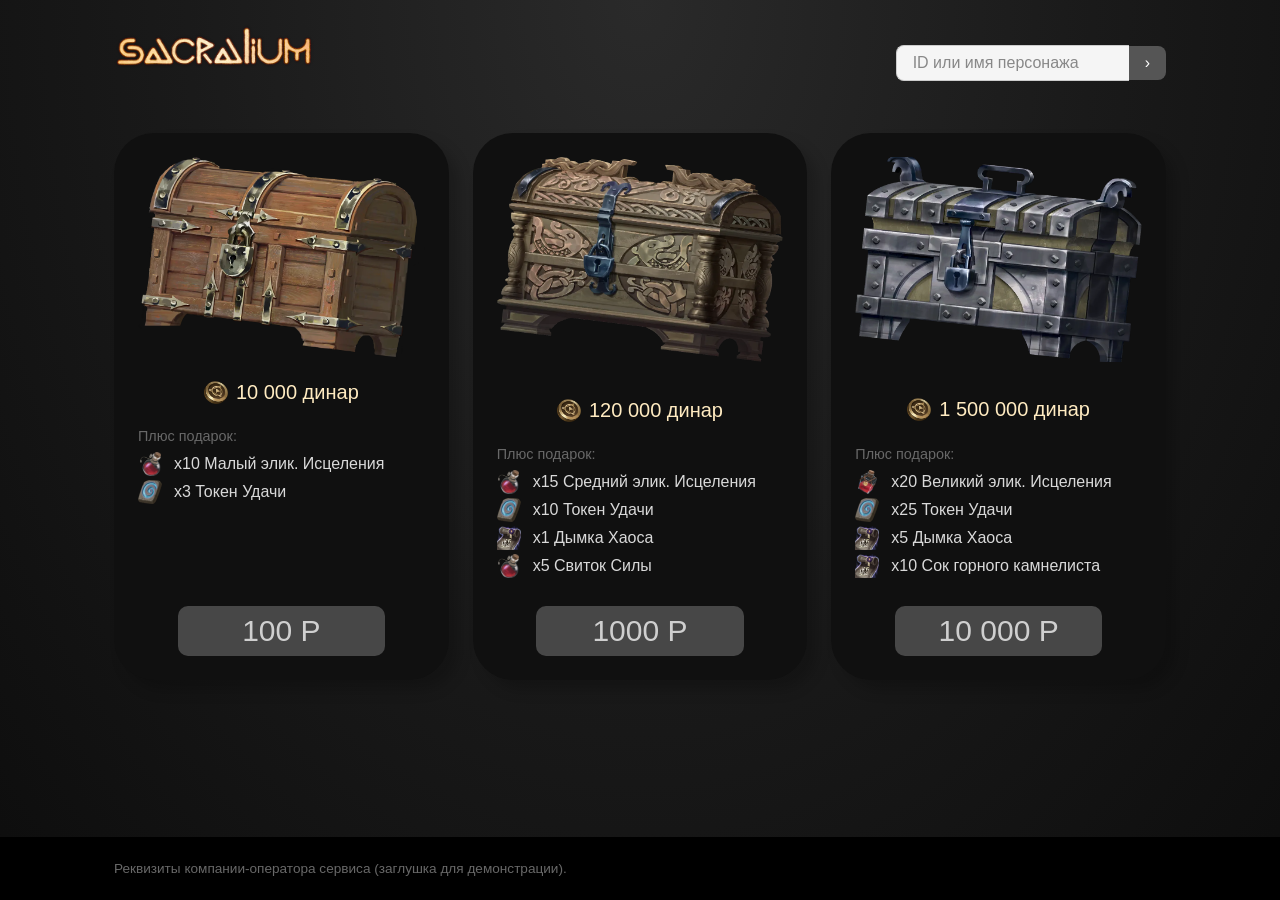
==== index.html @ 86074f8d "init project" ====
<!doctype html>
<html lang="ru">
    <head>
        <meta charset="UTF-8" />
        <meta name="viewport" content="width=device-width, initial-scale=1.0" />
        <title>Магазин — SACRALIUM</title>
        <link rel="stylesheet" href="style/style.css" />
    </head>
    <body>
        <div class="page-wrap">
            <div class="container">
                <header class="header">
                    <a class="logo" href="https://sacralium.game">
                        <img src="./images/logo.png" alt="SACRALIUM" />
                    </a>
                    <div class="search-block" id="searchBlock">
                        <input type="text" id="characterSearch" placeholder="ID или имя персонажа" autocomplete="off" />
                        <button type="button" class="btn-search" id="btnSearch" disabled aria-label="Найти">›</button>
                    </div>
                </header>

                <p class="character-label" id="characterLabel"></p>

                <a href="#" class="card-select" id="cardSelect" style="display: none">
                    <span class="card-select-text">Селайси</span>
                    <span class="btn-chevron" aria-hidden="true">›</span>
                </a>

                <section class="cards-grid">
                    <article class="product-card">
                        <div class="chest-image">
                            <img src="./images/chest-1.png" alt="Деревянный сундук" onerror="this.style.background = '#3d2914'" />
                        </div>

                        <div class="price-dinar">10 000 динар</div>
                        <p class="bonus-title">Плюс подарок:</p>
                        <ul class="bonus-list">
                            <li class="bonus-item--elixir-maly">x10 Малый элик. Исцеления</li>
                            <li class="bonus-item--token-udachi">x3 Токен Удачи</li>
                        </ul>
                        <button type="button" class="btn-buy" disabled data-price="100">100 P</button>
                    </article>
                    <article class="product-card">
                        <div class="chest-image">
                            <img class="chest-image" src="./images/chest-2.png" alt="Резной сундук" onerror="this.style.background = '#2a2438'" />
                        </div>
                        <div class="price-dinar">120 000 динар</div>
                        <p class="bonus-title">Плюс подарок:</p>
                        <ul class="bonus-list">
                            <li class="bonus-item--elixir-sredniy">x15 Средний элик. Исцеления</li>
                            <li class="bonus-item--token-udachi">x10 Токен Удачи</li>
                            <li class="bonus-item--dymka-haosa">x1 Дымка Хаоса</li>
                            <li class="bonus-item--svitok-sily">x5 Свиток Силы</li>
                        </ul>
                        <button type="button" class="btn-buy" disabled data-price="1000">1000 P</button>
                    </article>
                    <article class="product-card">
                        <div class="chest-image">
                            <img class="chest-image" src="./images/chest-3.png" alt="Металлический сундук" onerror="this.style.background = '#2c2c2c'" />
                        </div>
                        <div class="price-dinar">1 500 000 динар</div>
                        <p class="bonus-title">Плюс подарок:</p>
                        <ul class="bonus-list">
                            <li class="bonus-item--elixir-velikiy">x20 Великий элик. Исцеления</li>
                            <li class="bonus-item--token-udachi">x25 Токен Удачи</li>
                            <li class="bonus-item--dymka-haosa">x5 Дымка Хаоса</li>
                            <li class="bonus-item--sok-kamnelysta">x10 Сок горного камнелиста</li>
                        </ul>
                        <button type="button" class="btn-buy" disabled data-price="10000">10 000 P</button>
                    </article>
                </section>
            </div>
        </div>

        <footer class="footer">
            <div class="container">
                <p>Реквизиты компании-оператора сервиса (заглушка для демонстрации).</p>
            </div>
        </footer>

        <script>
            ;(function () {
                var searchInput = document.getElementById("characterSearch")
                var searchBlock = document.getElementById("searchBlock")
                var btnSearch = document.getElementById("btnSearch")
                var characterLabel = document.getElementById("characterLabel")
                var cardSelect = document.getElementById("cardSelect")
                var buyButtons = document.querySelectorAll(".product-card .btn-buy")

                function getCharId() {
                    var params = new URLSearchParams(window.location.search)
                    return params.get("charID") || ""
                }

                function hasValidChar() {
                    return getCharId().length > 0
                }

                function updateUI() {
                    var charId = getCharId()
                    if (hasValidChar()) {
                        characterLabel.textContent = "Покупка для персонажа: Селайси"
                        characterLabel.style.display = "block"
                        cardSelect.style.display = "flex"
                        buyButtons.forEach(function (btn) {
                            btn.disabled = false
                        })
                    } else {
                        characterLabel.textContent = ""
                        characterLabel.style.display = "none"
                        cardSelect.style.display = "none"
                        buyButtons.forEach(function (btn) {
                            btn.disabled = true
                        })
                    }
                }

                searchInput.addEventListener("input", function () {
                    searchBlock.classList.toggle("has-input", this.value.trim().length >= 1)
                    btnSearch.disabled = this.value.trim().length < 1
                })

                btnSearch.addEventListener("click", function () {
                    if (this.disabled) return
                    var query = searchInput.value.trim()
                    if (!query) return
                    // Заглушка: при «успешном» поиске переходим с charID (для демо — любой ввод)
                    window.location.search = "charID=" + encodeURIComponent(query)
                })

                var resultPages = ["success.html", "pending.html", "cancel.html"]
                buyButtons.forEach(function (btn, index) {
                    btn.addEventListener("click", function () {
                        if (this.disabled) return
                        // Демо: 1-я карточка — success, 2-я — pending, 3-я — cancel
                        window.location.href = resultPages[index] || "success.html"
                    })
                })

                updateUI()
            })()
        </script>
    </body>
</html>
---- style/style.css ----
/* SACRALIUM Shop — стили с переменными :root по ТЗ */

:root {
    /* Цвета фона */
    --bg-page: #1a1a1a;
    --bg-pattern: radial-gradient(ellipse at 50% 0%, #2a2a2a 0%, #1a1a1a 50%, #0d0d0d 100%);
    --bg-card: #101010;
    --bg-card-hover: #01112a;
    --bg-footer: #000000;
    --bg-input: #f5f5f5;
    --bg-input-border: #ccc;

    /* Текст */
    --text-primary: #d9d9d9;
    --text-secondary: #686868;
    --text-title: #ffebc1;
    --text-success: #4caf50;
    --text-on-button: #ffffff;
    --link-color: #2196f3;

    /* Кнопки и акценты */
    --button-search-default: #8b4512;
    --button-search-active: #a52a2a;
    --button-search-hover: #b22222;
    --button-buy-bg: #1a237e;
    --button-buy-hover: #283593;
    --button-disabled: #555;

    /* Карточка выбора персонажа (плашка) */
    --card-select-bg: #ffffff;
    --card-select-text: #000000;
    --card-select-btn: #6b2d2d;
    --card-select-btn-hover: #8b3a3a;

    /* Валюта / золото */
    --currency-gold: #ffebc1;

    /* Типографика (speck: Calibri-Light) */
    --font-family: "Calibri", "Calibri Light", "Segoe UI", sans-serif;
    --font-size-title: 60px;
    --font-size-subtitle: 36px;
    --font-size-list: 16px;
    --font-size-body: 16px;
    --font-size-button: 16px;

    /* Отступы и размеры */
    --spacing-xs: 4px;
    --spacing-sm: 8px;
    --spacing-md: 16px;
    --spacing-lg: 24px;
    --spacing-xl: 32px;
    --card-radius: 12px;
    --card-width: 698px;
    --card-height: 1189px;
    --card-border-radius: 40px;
    --card-shadow: drop-shadow(10.607px 10.607px 6.5px rgba(0, 0, 0, 0.2));
    --button-radius: 10px;
    --input-radius: 8px;

    /* Анимация (speck: 0.2s для плашки) */
    --transition-fast: 0.2s ease;

    /* Контейнер контента (ограничение ширины по скриншотам) */
    --container-max-width: 1100px;
}

* {
    box-sizing: border-box;
}

html {
    height: 100%;
}

body {
    margin: 0;
    min-height: 100%;
    font-family: var(--font-family);
    font-size: var(--font-size-body);
    color: var(--text-primary);
    background: var(--bg-page);
    background-image: var(--bg-pattern);
    display: flex;
    flex-direction: column;
}

/* Контейнер контента (футер внизу) */
.page-wrap {
    flex: 1;
    padding: var(--spacing-lg);
}

/* Ограничение ширины контента по скриншотам */
.container {
    max-width: var(--container-max-width);
    margin: 0 auto;
    padding: 0 var(--spacing-lg);
}

/* Логотип — ссылка на sacralium.game */
.logo {
    font-size: var(--font-size-title);
    font-weight: 300;
    color: var(--text-title);
    text-decoration: none;
    letter-spacing: 0.02em;
}

.logo:hover {
    color: #ffe4b5;
}

/* Заголовки */
h1 {
    font-size: var(--font-size-title);
    color: var(--text-title);
    font-weight: 300;
    margin: 0 0 var(--spacing-md);
}

h2 {
    font-size: var(--font-size-subtitle);
    color: var(--text-secondary);
    font-weight: 300;
    margin: 0 0 var(--spacing-sm);
}

/* Хедер: лого + поиск */
.header {
    display: flex;
    justify-content: space-between;
    align-items: center;
    margin-bottom: var(--spacing-xl);
    flex-wrap: wrap;
    gap: var(--spacing-md);
}

/* Блок поиска персонажа */
.search-block {
    display: flex;
    align-items: center;
    gap: 0;
}

.search-block input {
    padding: var(--spacing-sm) var(--spacing-md);
    border: 1px solid var(--bg-input-border);
    border-right: none;
    border-radius: var(--input-radius) 0 0 var(--input-radius);
    background: var(--bg-input);
    color: #333;
    font-family: inherit;
    font-size: var(--font-size-body);
    min-width: 220px;
}

.search-block input::placeholder {
    color: #888;
}

.search-block input:focus {
    outline: none;
    border-color: #999;
}

/* Кнопка поиска: серая когда disabled, красная когда есть текст */
.search-block .btn-search {
    padding: var(--spacing-sm) var(--spacing-md);
    border: none;
    border-radius: 0 var(--input-radius) var(--input-radius) 0;
    background: var(--button-disabled);
    color: var(--text-on-button);
    cursor: default;
    font-family: inherit;
    font-size: var(--font-size-button);
    transition: background var(--transition-fast);
}

/* Когда в поле есть текст — кнопка красная (класс ставится через JS) */
.search-block.has-input .btn-search {
    background: var(--button-search-active);
    cursor: pointer;
}

.search-block.has-input .btn-search:hover {
    background: var(--button-search-hover);
}

.search-block .btn-search:disabled {
    cursor: not-allowed;
    background: var(--button-disabled) !important;
}

.search-block .btn-search:disabled:hover {
    background: var(--button-disabled) !important;
}

/* Подпись «Покупка для персонажа: Имя» */
.character-label {
    font-size: var(--font-size-subtitle);
    color: var(--text-secondary);
    margin: 0;
}

/* Плашка выбора предмета (карточка с кнопкой-стрелкой) */
.card-select {
    display: flex;
    align-items: center;
    justify-content: space-between;
    background: var(--card-select-bg);
    color: var(--card-select-text);
    border-radius: var(--card-radius);
    padding: var(--spacing-md) var(--spacing-lg);
    transition: background var(--transition-fast);
    text-decoration: none;
    max-width: 320px;
}

.card-select:hover {
    background: #f8f8f8;
}

.card-select .card-select-text {
    font-size: var(--font-size-list);
    color: var(--card-select-text);
}

.card-select .btn-chevron {
    width: 40px;
    height: 40px;
    border-radius: 50%;
    background: var(--card-select-btn);
    color: var(--text-on-button);
    display: flex;
    align-items: center;
    justify-content: center;
    transition: background var(--transition-fast);
    flex-shrink: 0;
}

.card-select:hover .btn-chevron {
    background: var(--card-select-btn-hover);
}

/* Сетка карточек товаров */
.cards-grid {
    display: grid;
    grid-template-columns: repeat(auto-fit, minmax(280px, 1fr));
    gap: var(--spacing-lg);
    margin-top: var(--spacing-xl);
}

/* Карточка товара (сундук) */
.product-card {
    width: var(--card-width);
    max-width: 100%;
    background-color: var(--bg-card);
    border-radius: var(--card-border-radius);
    filter: var(--card-shadow);
    border: 0 solid #000000;
    padding: var(--spacing-lg);
    transition: background var(--transition-fast);
    display: flex;
    flex-direction: column;
    align-items: center;
    box-sizing: border-box;
}

.product-card:hover {
    background: var(--bg-card-hover);
}

.product-card .chest-image {
    width: 100%;
    margin-bottom: var(--spacing-md);
    border-radius: var(--button-radius);
    aspect-ratio: 958/685;
}

.product-card .chest-image img {
    width: 100%;
    height: auto;
    object-fit: cover;
}

.product-card .price-dinar {
    font-size: 1.25rem;
    color: var(--currency-gold);
    margin-bottom: var(--spacing-md);
    display: flex;
    align-items: center;
    justify-content: center;
    gap: var(--spacing-sm);
}

.product-card .price-dinar::before {
    content: "";
    display: block;
    width: 24px;
    height: 24px;
    background-image: url("../images/coin.png");
    background-size: contain;
    background-repeat: no-repeat;
    background-position: center;
    flex-shrink: 0;
}

.product-card .bonus-title {
    font-size: 0.9rem;
    color: var(--text-secondary);
    margin: var(--spacing-sm) 0;
    width: 100%;
}

.product-card .bonus-list {
    list-style: none;
    padding: 0;
    margin: 0 0 var(--spacing-lg);
    width: 100%;
    color: var(--text-primary);
    font-size: var(--font-size-list);
}

.product-card .bonus-list li {
    position: relative;
    padding-left: 36px;
    margin-bottom: var(--spacing-xs);
    min-height: 24px;
    display: flex;
    align-items: center;
}

.product-card .bonus-list li::before {
    content: "";
    position: absolute;
    left: 0;
    top: 50%;
    transform: translateY(-50%);
    width: 24px;
    height: 24px;
    background-size: contain;
    background-repeat: no-repeat;
    background-position: center;
}

/* Иконки бонусов из папки images (::before) */
.product-card .bonus-list li.bonus-item--elixir-maly::before {
    background-image: url("../images/elix-midl.png");
}
.product-card .bonus-list li.bonus-item--token-udachi::before {
    background-image: url("../images/token.png");
}
.product-card .bonus-list li.bonus-item--elixir-sredniy::before {
    background-image: url("../images/elix-midl.png");
}
.product-card .bonus-list li.bonus-item--dymka-haosa::before {
    background-image: url("../images/chaos.png");
}
.product-card .bonus-list li.bonus-item--svitok-sily::before {
    background-image: url("../images/elix-midl.png");
}
.product-card .bonus-list li.bonus-item--elixir-velikiy::before {
    background-image: url("../images/elix-big.png");
}
.product-card .bonus-list li.bonus-item--sok-kamnelysta::before {
    background-image: url("../images/chaos.png");
}

.product-card .btn-buy {
    margin-top: auto;
    padding: var(--spacing-sm) var(--spacing-xl);
    background-color: #006e9c;
    border: 0px solid #000000;
    border-radius: var(--button-radius);
    background-image: url("../images/button_up.png");
    background-size: contain;
    background-repeat: no-repeat;
    background-position: center;
    color: var(--text-on-button);
    font-family: inherit;
    font-size: 30px;
    cursor: pointer;
    transition: opacity var(--transition-fast);
    aspect-ratio: 340/82;
    opacity: 0.9;
}

.product-card .btn-buy:hover {
    opacity: 1;
}

.product-card .btn-buy:disabled {
    cursor: not-allowed;
    background: var(--button-disabled);
    opacity: 0.8;
}

/* Центрированный контент (страницы успеха/ошибки/ожидания) */
.page-center {
    display: flex;
    flex-direction: column;
    align-items: center;
    justify-content: center;
    min-height: 60vh;
    text-align: center;
    padding: var(--spacing-xl);
}

.header .logo {
    display: block;
    max-width: 200px;
    margin-bottom: var(--spacing-xl);
}

.header .logo img {
    display: block;
    width: 100%;
    max-width: 200px;
    margin: 0 auto;
}

.page-center h1 {
    margin-bottom: var(--spacing-md);
}

.page-center p {
    color: var(--text-primary);
    max-width: 480px;
    line-height: 1.5;
    margin: 0 0 var(--spacing-sm);
}

.page-center a {
    color: var(--link-color);
    text-decoration: underline;
}

.page-center a:hover {
    color: #42a5f5;
}

.page-center .success-title {
    color: var(--text-success);
}

/* Футер (вне скролла, черный фон — по ТЗ) */
.footer {
    background: var(--bg-footer);
    color: var(--text-secondary);
    padding: var(--spacing-lg);
    font-size: 0.85rem;
    margin-top: auto;
}

.footer .container {
    max-width: var(--container-max-width);
}

.footer p {
    margin: 0;
    max-width: 800px;
}
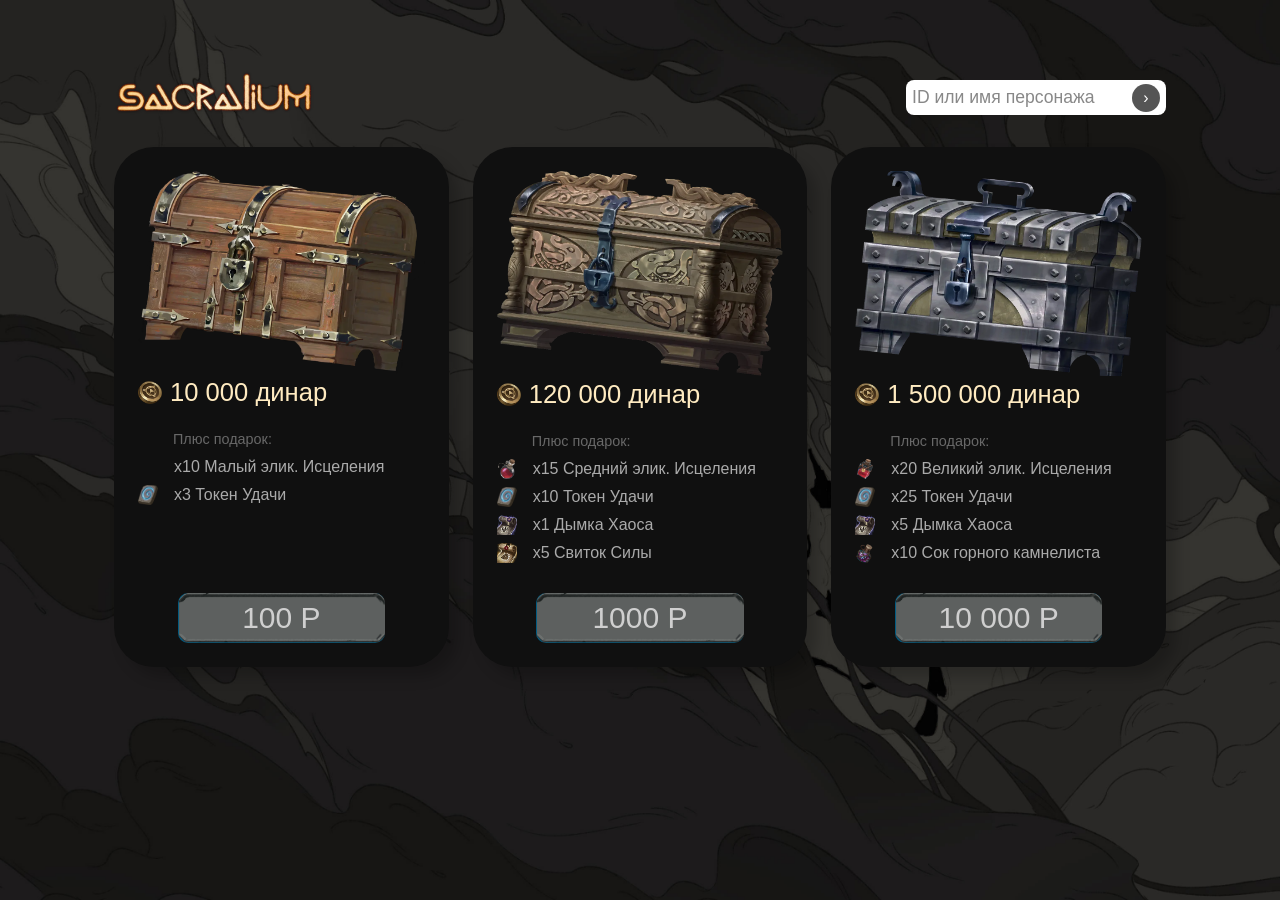
==== commit a264eb3c: "Refactor header search block into character input, remove footer from cancel and pending pages, and " ====
--- a/index.html
+++ b/index.html
@@ -2,6 +2,7 @@
 <html lang="ru">
     <head>
         <meta charset="UTF-8" />
+        <link rel="icon" href="./favicon.ico" />
         <meta name="viewport" content="width=device-width, initial-scale=1.0" />
         <title>Магазин — SACRALIUM</title>
         <link rel="stylesheet" href="style/style.css" />
@@ -13,18 +14,14 @@
                     <a class="logo" href="https://sacralium.game">
                         <img src="./images/logo.png" alt="SACRALIUM" />
                     </a>
-                    <div class="search-block" id="searchBlock">
-                        <input type="text" id="characterSearch" placeholder="ID или имя персонажа" autocomplete="off" />
-                        <button type="button" class="btn-search" id="btnSearch" disabled aria-label="Найти">›</button>
+                    <div class="character-block">
+                        <div class="character-input-wrap" id="characterInputWrap">
+                            <input type="text" id="characterSearch" placeholder="ID или имя персонажа" autocomplete="off" />
+                            <button type="button" class="character-btn-search" id="btnSearch" disabled aria-label="Найти">›</button>
+                        </div>
+                        <p class="character-label" id="characterLabel"></p>
                     </div>
                 </header>
-
-                <p class="character-label" id="characterLabel"></p>
-
-                <a href="#" class="card-select" id="cardSelect" style="display: none">
-                    <span class="card-select-text">Селайси</span>
-                    <span class="btn-chevron" aria-hidden="true">›</span>
-                </a>
 
                 <section class="cards-grid">
                     <article class="product-card">
@@ -72,19 +69,12 @@
             </div>
         </div>
 
-        <footer class="footer">
-            <div class="container">
-                <p>Реквизиты компании-оператора сервиса (заглушка для демонстрации).</p>
-            </div>
-        </footer>
-
         <script>
             ;(function () {
                 var searchInput = document.getElementById("characterSearch")
-                var searchBlock = document.getElementById("searchBlock")
+                var inputWrap = document.getElementById("characterInputWrap")
                 var btnSearch = document.getElementById("btnSearch")
                 var characterLabel = document.getElementById("characterLabel")
-                var cardSelect = document.getElementById("cardSelect")
                 var buyButtons = document.querySelectorAll(".product-card .btn-buy")
 
                 function getCharId() {
@@ -92,23 +82,28 @@
                     return params.get("charID") || ""
                 }
 
+                function getCharacterName() {
+                    var id = getCharId()
+                    return id ? decodeURIComponent(id) : ""
+                }
+
                 function hasValidChar() {
                     return getCharId().length > 0
                 }
 
                 function updateUI() {
-                    var charId = getCharId()
+                    var name = getCharacterName()
                     if (hasValidChar()) {
-                        characterLabel.textContent = "Покупка для персонажа: Селайси"
+                        characterLabel.innerHTML = "Покупка для персонажа: " + `<span class="character-name">${name}</span>`
                         characterLabel.style.display = "block"
-                        cardSelect.style.display = "flex"
+                        inputWrap.style.display = "none"
                         buyButtons.forEach(function (btn) {
                             btn.disabled = false
                         })
                     } else {
+                        characterLabel.style.display = "none"
+                        inputWrap.style.display = "flex"
                         characterLabel.textContent = ""
-                        characterLabel.style.display = "none"
-                        cardSelect.style.display = "none"
                         buyButtons.forEach(function (btn) {
                             btn.disabled = true
                         })
@@ -116,7 +111,7 @@
                 }
 
                 searchInput.addEventListener("input", function () {
-                    searchBlock.classList.toggle("has-input", this.value.trim().length >= 1)
+                    inputWrap.classList.toggle("has-input", this.value.trim().length >= 1)
                     btnSearch.disabled = this.value.trim().length < 1
                 })
 
@@ -124,7 +119,6 @@
                     if (this.disabled) return
                     var query = searchInput.value.trim()
                     if (!query) return
-                    // Заглушка: при «успешном» поиске переходим с charID (для демо — любой ввод)
                     window.location.search = "charID=" + encodeURIComponent(query)
                 })
 
--- a/style/style.css
+++ b/style/style.css
@@ -32,7 +32,6 @@
     --card-select-btn: #6b2d2d;
     --card-select-btn-hover: #8b3a3a;
 
-    /* Валюта / золото */
     --currency-gold: #ffebc1;
 
     /* Типографика (speck: Calibri-Light) */
@@ -56,11 +55,8 @@
     --card-shadow: drop-shadow(10.607px 10.607px 6.5px rgba(0, 0, 0, 0.2));
     --button-radius: 10px;
     --input-radius: 8px;
-
-    /* Анимация (speck: 0.2s для плашки) */
     --transition-fast: 0.2s ease;
 
-    /* Контейнер контента (ограничение ширины по скриншотам) */
     --container-max-width: 1100px;
 }
 
@@ -88,6 +84,11 @@
 .page-wrap {
     flex: 1;
     padding: var(--spacing-lg);
+    padding-top: 70px;
+    background-image: url("../images/scrl-shop-bg.jpg");
+    background-size: cover;
+    background-position: center;
+    background-repeat: no-repeat;
 }
 
 /* Ограничение ширины контента по скриншотам */
@@ -135,102 +136,68 @@
     gap: var(--spacing-md);
 }
 
-/* Блок поиска персонажа */
-.search-block {
-    display: flex;
-    align-items: center;
-    gap: 0;
-}
-
-.search-block input {
-    padding: var(--spacing-sm) var(--spacing-md);
-    border: 1px solid var(--bg-input-border);
-    border-right: none;
-    border-radius: var(--input-radius) 0 0 var(--input-radius);
-    background: var(--bg-input);
-    color: #333;
+/* Блок персонажа в header (на месте старого input) */
+.character-block {
+    flex-shrink: 0;
+    align-self: flex-end;
+}
+
+/* Подпись «Покупка для персонажа: Имя» (показывается, когда имя есть) */
+.character-label {
+    font-size: 1.2rem;
+    color: var(--text-secondary);
+    margin: 0;
+    display: none;
+}
+
+.character-label .character-name {
+    color: #fff !important;
+}
+
+/* Input в стиле плашки: компактный размер */
+.character-input-wrap {
+    display: flex;
+    align-items: center;
+    background: var(--card-select-bg);
+    color: var(--card-select-text);
+    border-radius: var(--input-radius);
+    padding: 3px 6px;
+    transition: background var(--transition-fast);
+    width: 100%;
+    max-width: 260px;
+}
+
+.character-input-wrap:hover {
+    background: #f8f8f8;
+}
+
+.character-input-wrap input {
+    flex: 1;
+    min-width: 0;
+    border: none;
+    background: transparent;
+    color: var(--card-select-text);
     font-family: inherit;
-    font-size: var(--font-size-body);
-    min-width: 220px;
-}
-
-.search-block input::placeholder {
+    font-size: 1.1rem;
+    padding: 4px 8px 4px 0;
+    outline: none;
+}
+
+.character-input-wrap input::placeholder {
     color: #888;
 }
 
-.search-block input:focus {
-    outline: none;
-    border-color: #999;
-}
-
-/* Кнопка поиска: серая когда disabled, красная когда есть текст */
-.search-block .btn-search {
-    padding: var(--spacing-sm) var(--spacing-md);
+.character-btn-search {
+    width: 28px;
+    height: 28px;
     border: none;
-    border-radius: 0 var(--input-radius) var(--input-radius) 0;
+    border-radius: 50%;
     background: var(--button-disabled);
     color: var(--text-on-button);
     cursor: default;
     font-family: inherit;
-    font-size: var(--font-size-button);
-    transition: background var(--transition-fast);
-}
-
-/* Когда в поле есть текст — кнопка красная (класс ставится через JS) */
-.search-block.has-input .btn-search {
-    background: var(--button-search-active);
-    cursor: pointer;
-}
-
-.search-block.has-input .btn-search:hover {
-    background: var(--button-search-hover);
-}
-
-.search-block .btn-search:disabled {
-    cursor: not-allowed;
-    background: var(--button-disabled) !important;
-}
-
-.search-block .btn-search:disabled:hover {
-    background: var(--button-disabled) !important;
-}
-
-/* Подпись «Покупка для персонажа: Имя» */
-.character-label {
-    font-size: var(--font-size-subtitle);
-    color: var(--text-secondary);
-    margin: 0;
-}
-
-/* Плашка выбора предмета (карточка с кнопкой-стрелкой) */
-.card-select {
-    display: flex;
-    align-items: center;
-    justify-content: space-between;
-    background: var(--card-select-bg);
-    color: var(--card-select-text);
-    border-radius: var(--card-radius);
-    padding: var(--spacing-md) var(--spacing-lg);
-    transition: background var(--transition-fast);
-    text-decoration: none;
-    max-width: 320px;
-}
-
-.card-select:hover {
-    background: #f8f8f8;
-}
-
-.card-select .card-select-text {
-    font-size: var(--font-size-list);
-    color: var(--card-select-text);
-}
-
-.card-select .btn-chevron {
-    width: 40px;
-    height: 40px;
-    border-radius: 50%;
-    background: var(--card-select-btn);
-    color: var(--text-on-button);
+    font-size: 1rem;
+    line-height: 1;
     display: flex;
     align-items: center;
     justify-content: center;
@@ -238,8 +205,22 @@
     flex-shrink: 0;
 }
 
-.card-select:hover .btn-chevron {
+.character-input-wrap.has-input .character-btn-search {
+    background: var(--card-select-btn);
+    cursor: pointer;
+}
+
+.character-input-wrap.has-input .character-btn-search:hover {
     background: var(--card-select-btn-hover);
+}
+
+.character-btn-search:disabled {
+    cursor: not-allowed;
+    background: var(--button-disabled) !important;
+}
+
+.character-btn-search:disabled:hover {
+    background: var(--button-disabled) !important;
 }
 
 /* Сетка карточек товаров */
@@ -272,7 +253,6 @@
 
 .product-card .chest-image {
     width: 100%;
-    margin-bottom: var(--spacing-md);
     border-radius: var(--button-radius);
     aspect-ratio: 958/685;
 }
@@ -284,12 +264,14 @@
 }
 
 .product-card .price-dinar {
-    font-size: 1.25rem;
+    font-size: 1.6rem;
+    font-weight: 300;
     color: var(--currency-gold);
     margin-bottom: var(--spacing-md);
     display: flex;
     align-items: center;
     justify-content: center;
+    align-self: flex-start;
     gap: var(--spacing-sm);
 }
 
@@ -308,7 +290,7 @@
 .product-card .bonus-title {
     font-size: 0.9rem;
     color: var(--text-secondary);
-    margin: var(--spacing-sm) 0;
+    margin: var(--spacing-sm) 0 var(--spacing-sm) 70px;
     width: 100%;
 }
 
@@ -317,7 +299,7 @@
     padding: 0;
     margin: 0 0 var(--spacing-lg);
     width: 100%;
-    color: var(--text-primary);
+    color: #aaaaaa;
     font-size: var(--font-size-list);
 }
 
@@ -336,34 +318,34 @@
     left: 0;
     top: 50%;
     transform: translateY(-50%);
-    width: 24px;
-    height: 24px;
+    width: 20px;
+    height: 20px;
     background-size: contain;
     background-repeat: no-repeat;
     background-position: center;
 }
 
-/* Иконки бонусов из папки images (::before) */
+/* Иконки бонусов из папки images (::before), имена по icons-readme.txt */
 .product-card .bonus-list li.bonus-item--elixir-maly::before {
-    background-image: url("../images/elix-midl.png");
+    background-image: url("../images/elixir-maly.png");
+}
+.product-card .bonus-list li.bonus-item--elixir-sredniy::before {
+    background-image: url("../images/elixir-sredniy.png");
+}
+.product-card .bonus-list li.bonus-item--elixir-velikiy::before {
+    background-image: url("../images/elixir-velikiy.png");
 }
 .product-card .bonus-list li.bonus-item--token-udachi::before {
-    background-image: url("../images/token.png");
-}
-.product-card .bonus-list li.bonus-item--elixir-sredniy::before {
-    background-image: url("../images/elix-midl.png");
+    background-image: url("../images/token-udachi.png");
 }
 .product-card .bonus-list li.bonus-item--dymka-haosa::before {
-    background-image: url("../images/chaos.png");
+    background-image: url("../images/dymka-haosa.png");
 }
 .product-card .bonus-list li.bonus-item--svitok-sily::before {
-    background-image: url("../images/elix-midl.png");
-}
-.product-card .bonus-list li.bonus-item--elixir-velikiy::before {
-    background-image: url("../images/elix-big.png");
+    background-image: url("../images/svitok-sily.png");
 }
 .product-card .bonus-list li.bonus-item--sok-kamnelysta::before {
-    background-image: url("../images/chaos.png");
+    background-image: url("../images/sok-kamnelysta.png");
 }
 
 .product-card .btn-buy {
@@ -391,7 +373,7 @@
 
 .product-card .btn-buy:disabled {
     cursor: not-allowed;
-    background: var(--button-disabled);
+    background-image: url("../images/button_dis.png");
     opacity: 0.8;
 }
 
@@ -399,17 +381,16 @@
 .page-center {
     display: flex;
     flex-direction: column;
-    align-items: center;
-    justify-content: center;
-    min-height: 60vh;
-    text-align: center;
-    padding: var(--spacing-xl);
+    align-items: flex-start;
+    justify-content: flex-start;
+    width: 100%;
+    text-align: left;
+    padding: var(--spacing-xl) 0 0;
 }
 
 .header .logo {
     display: block;
     max-width: 200px;
-    margin-bottom: var(--spacing-xl);
 }
 
 .header .logo img {
@@ -420,12 +401,17 @@
 }
 
 .page-center h1 {
+    color: var(--text-primary);
     margin-bottom: var(--spacing-md);
+}
+
+.page-center .success-title {
+    color: var(--text-success);
 }
 
 .page-center p {
     color: var(--text-primary);
-    max-width: 480px;
+    width: 100%;
     line-height: 1.5;
     margin: 0 0 var(--spacing-sm);
 }
@@ -437,10 +423,6 @@
 
 .page-center a:hover {
     color: #42a5f5;
-}
-
-.page-center .success-title {
-    color: var(--text-success);
 }
 
 /* Футер (вне скролла, черный фон — по ТЗ) */
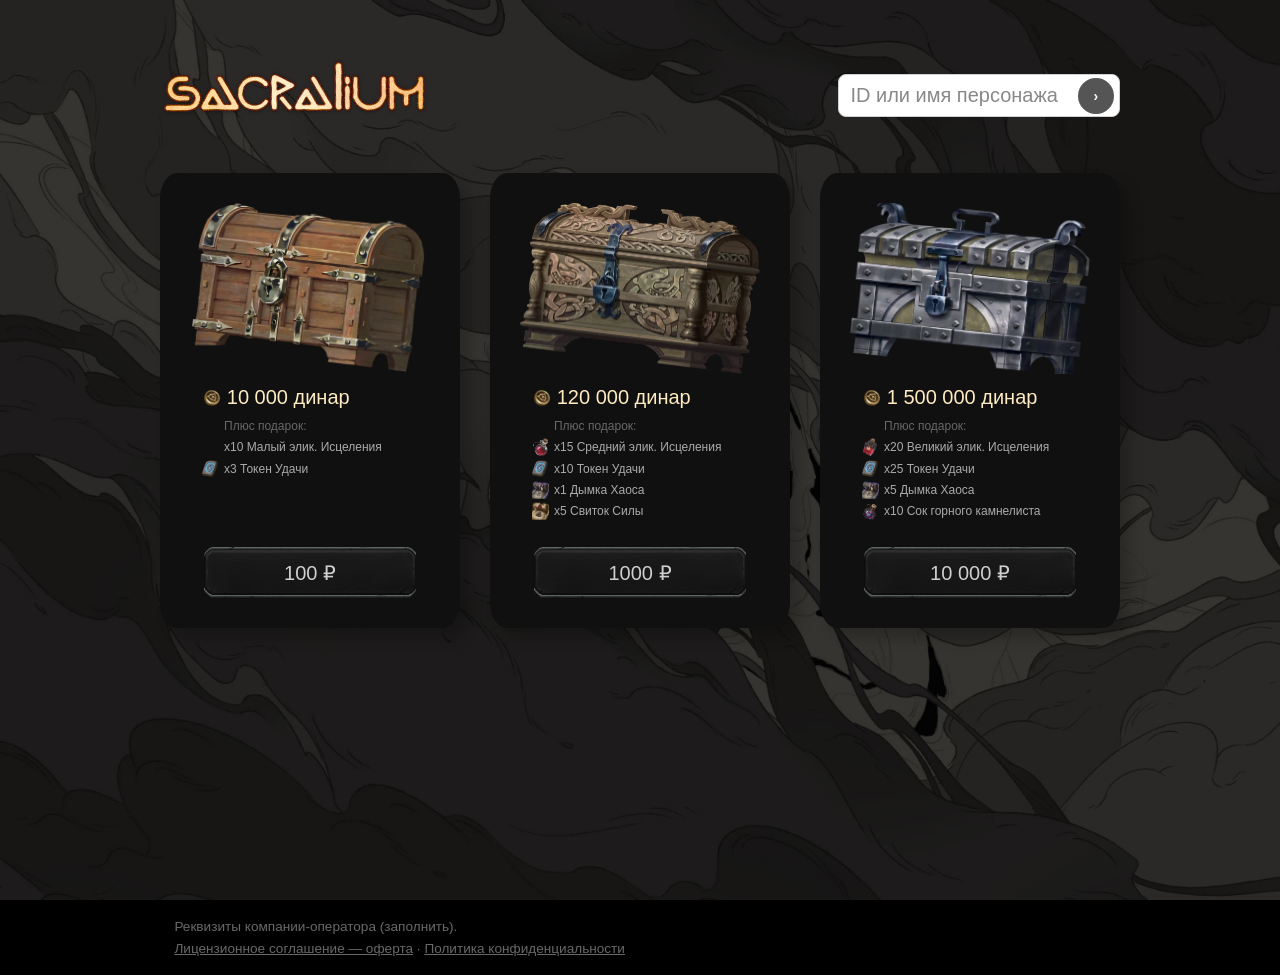
==== commit f5d2fe01: "Add footer with company details and legal links to cancel, pending, and success pages; update button" ====
--- a/index.html
+++ b/index.html
@@ -35,7 +35,7 @@
                             <li class="bonus-item--elixir-maly">x10 Малый элик. Исцеления</li>
                             <li class="bonus-item--token-udachi">x3 Токен Удачи</li>
                         </ul>
-                        <button type="button" class="btn-buy" disabled data-price="100">100 P</button>
+                        <button type="button" class="btn-buy" disabled data-price="100">100 <span class="btn-buy__rub">₽</span></button>
                     </article>
                     <article class="product-card">
                         <div class="chest-image">
@@ -49,7 +49,7 @@
                             <li class="bonus-item--dymka-haosa">x1 Дымка Хаоса</li>
                             <li class="bonus-item--svitok-sily">x5 Свиток Силы</li>
                         </ul>
-                        <button type="button" class="btn-buy" disabled data-price="1000">1000 P</button>
+                        <button type="button" class="btn-buy" disabled data-price="1000">1000 <span class="btn-buy__rub">₽</span></button>
                     </article>
                     <article class="product-card">
                         <div class="chest-image">
@@ -63,11 +63,18 @@
                             <li class="bonus-item--dymka-haosa">x5 Дымка Хаоса</li>
                             <li class="bonus-item--sok-kamnelysta">x10 Сок горного камнелиста</li>
                         </ul>
-                        <button type="button" class="btn-buy" disabled data-price="10000">10 000 P</button>
+                        <button type="button" class="btn-buy" disabled data-price="10000">10 000 <span class="btn-buy__rub">₽</span></button>
                     </article>
                 </section>
             </div>
         </div>
+
+        <footer class="footer">
+            <div class="container">
+                <p>Реквизиты компании-оператора (заполнить).</p>
+                <p><a href="/docs/oferta.pdf" target="_blank" rel="noopener">Лицензионное соглашение — оферта</a> · <a href="/docs/policy.pdf" target="_blank" rel="noopener">Политика конфиденциальности</a></p>
+            </div>
+        </footer>
 
         <script>
             ;(function () {
@@ -126,7 +133,7 @@
                 buyButtons.forEach(function (btn, index) {
                     btn.addEventListener("click", function () {
                         if (this.disabled) return
-                        // Демо: 1-я карточка — success, 2-я — pending, 3-я — cancel
+                        // Demo: 1st card → success, 2nd → pending, 3rd → cancel
                         window.location.href = resultPages[index] || "success.html"
                     })
                 })
--- a/style/style.css
+++ b/style/style.css
@@ -1,174 +1,213 @@
-/* SACRALIUM Shop — стили с переменными :root по ТЗ */
-
+/* SACRALIUM Shop
+   Baseline: 3840px (spec)
+   Container  = 2245px = 58.5 % viewport
+   Card gap   = 70px   = 3.12% container
+   Card pad   = 70px   = 10%   card width
+   Logo       = 630px  = 28%   container
+   Header top = 170px  = 4.43vw
+   Fonts via clamp(min, vw, max) calibrated to 3840px
+*/
+
+/* ================================================
+   VARIABLES
+================================================ */
 :root {
-    /* Цвета фона */
-    --bg-page: #1a1a1a;
-    --bg-pattern: radial-gradient(ellipse at 50% 0%, #2a2a2a 0%, #1a1a1a 50%, #0d0d0d 100%);
-    --bg-card: #101010;
-    --bg-card-hover: #01112a;
-    --bg-footer: #000000;
-    --bg-input: #f5f5f5;
-    --bg-input-border: #ccc;
-
-    /* Текст */
-    --text-primary: #d9d9d9;
+    /* Colors */
+    --bg-page:        #1a1a1a;
+    --bg-pattern:     radial-gradient(ellipse at 50% 0%, #2a2a2a 0%, #1a1a1a 50%, #0d0d0d 100%);
+    --bg-card:        #101010;
+    --bg-card-hover:  #01112a;
+    --bg-footer:      #000000;
     --text-secondary: #686868;
-    --text-title: #ffebc1;
-    --text-success: #4caf50;
+    --text-title:     #ffebc1;
+    --text-success:   #4caf50;
     --text-on-button: #ffffff;
-    --link-color: #2196f3;
-
-    /* Кнопки и акценты */
-    --button-search-default: #8b4512;
-    --button-search-active: #a52a2a;
-    --button-search-hover: #b22222;
-    --button-buy-bg: #1a237e;
-    --button-buy-hover: #283593;
-    --button-disabled: #555;
-
-    /* Карточка выбора персонажа (плашка) */
-    --card-select-bg: #ffffff;
-    --card-select-text: #000000;
-    --card-select-btn: #6b2d2d;
+    --link-color:     #2196f3;
+    --currency-gold:  #ffebc1;
+    --text_color:     #9c9a98;
+    --title_color:    #9c9a98;
+    --button-disabled:       #555;
+    --card-select-bg:        #ffffff;
+    --card-select-text:      #000000;
+    --card-select-btn:       #6b2d2d;
     --card-select-btn-hover: #8b3a3a;
-
-    --currency-gold: #ffebc1;
-
-    /* Типографика (speck: Calibri-Light) */
-    --font-family: "Calibri", "Calibri Light", "Segoe UI", sans-serif;
-    --font-size-title: 60px;
-    --font-size-subtitle: 36px;
-    --font-size-list: 16px;
-    --font-size-body: 16px;
-    --font-size-button: 16px;
-
-    /* Отступы и размеры */
-    --spacing-xs: 4px;
-    --spacing-sm: 8px;
-    --spacing-md: 16px;
-    --spacing-lg: 24px;
-    --spacing-xl: 32px;
-    --card-radius: 12px;
-    --card-width: 698px;
-    --card-height: 1189px;
-    --card-border-radius: 40px;
-    --card-shadow: drop-shadow(10.607px 10.607px 6.5px rgba(0, 0, 0, 0.2));
-    --button-radius: 10px;
-    --input-radius: 8px;
+    --logo-hover:            #ffe4b5;
+    --input-border:         #d0d0d0;
+    --input-hover-bg:        #fafafa;
+    --input-hover-border:    #bdbdbd;
+    --placeholder-color:    #888888;
+    --text-muted:            #aaaaaa;
+    --link-hover:            #42a5f5;
+    --footer-link-hover:     #9a9a9a;
+
+    /* Fonts */
+    --font-family:  "Calibri", sans-serif;
+    --second-family: "Times New Roman", sans-serif;
+
+    /*
+      Font sizes — clamp(floor, vw, ceiling)
+      vw calibrated so the ceiling is reached at exactly 3840px:
+        60px / 3840px * 100 = 1.5625vw
+        36px / 3840px * 100 = 0.9375vw
+    */
+    --font-price:       clamp(16px, 1.5625vw, 60px);  /* 60px @ 3840 */
+    --font-bonus-title: clamp(11px, 0.9375vw,  36px); /* 36px @ 3840 */
+    --font-bonus-list:  clamp(11px, 0.9375vw,  36px); /* 36px @ 3840 */
+    --font-button:      clamp(14px, 1.5625vw,  60px); /* 60px @ 3840 */
+    --font-char-label:  clamp(14px, 1.5625vw,  60px); /* 60px @ 3840 */
+    --font-heading:     clamp(18px, 0.9375vw,  36px); /* 36px @ 3840 */
+    --font-input:       clamp(12px, 0.677vw,   26px); /* ~26px @ 3840 */
+
+    /* Misc */
+    --card-shadow:     drop-shadow(10.607px 10.607px 6.5px rgba(0, 0, 0, 0.2));
     --transition-fast: 0.2s ease;
-
-    --container-max-width: 1100px;
-}
-
-* {
-    box-sizing: border-box;
-}
-
-html {
-    height: 100%;
-}
+}
+
+/* ================================================
+   RESET / BASE
+================================================ */
+* { box-sizing: border-box; }
+html { height: 100%; }
 
 body {
     margin: 0;
     min-height: 100%;
     font-family: var(--font-family);
-    font-size: var(--font-size-body);
-    color: var(--text-primary);
+    font-size: 16px;
+    color: var(--text_color);
     background: var(--bg-page);
     background-image: var(--bg-pattern);
     display: flex;
     flex-direction: column;
 }
 
-/* Контейнер контента (футер внизу) */
+/* ================================================
+   PAGE WRAP
+   min-height 100vh so content fills viewport, footer revealed on scroll
+   padding-top = 170px @ 3840px → 4.43vw
+================================================ */
 .page-wrap {
     flex: 1;
-    padding: var(--spacing-lg);
-    padding-top: 70px;
+    min-height: 100vh;
+    padding: 4.43vw 0 0;
     background-image: url("../images/scrl-shop-bg.jpg");
     background-size: cover;
     background-position: center;
     background-repeat: no-repeat;
 }
 
-/* Ограничение ширины контента по скриншотам */
+/* ================================================
+   CONTAINER
+   3840px → 2245px (58.5%)
+   Percentage increases for smaller viewports so
+   content stays readable without rebuilding every
+   breakpoint.
+================================================ */
 .container {
-    max-width: var(--container-max-width);
     margin: 0 auto;
-    padding: 0 var(--spacing-lg);
-}
-
-/* Логотип — ссылка на sacralium.game */
-.logo {
-    font-size: var(--font-size-title);
-    font-weight: 300;
+    position: relative;
+    width: 90%;
+    max-width: 2245px;
+    min-width: 320px;
+}
+
+@media (min-width: 1024px) { .container { width: 75%; } }
+@media (min-width: 1440px) { .container { width: 65%; } }
+@media (min-width: 1920px) { .container { width: 60%; } }
+/* at 3840: 60% × 3840 = 2304 → capped at max-width 2245px ✓ */
+
+/* ================================================
+   HEADINGS
+================================================ */
+h1 {
+    font-size: var(--font-heading);
     color: var(--text-title);
-    text-decoration: none;
-    letter-spacing: 0.02em;
-}
-
-.logo:hover {
-    color: #ffe4b5;
-}
-
-/* Заголовки */
-h1 {
-    font-size: var(--font-size-title);
-    color: var(--text-title);
-    font-weight: 300;
-    margin: 0 0 var(--spacing-md);
+    font-family: var(--second-family);
+    font-weight: 400;
+    margin: 0 0 clamp(8px, 0.8vw, 30px);
+    letter-spacing: 0.03em;
+    line-height: 130%;
 }
 
 h2 {
-    font-size: var(--font-size-subtitle);
-    color: var(--text-secondary);
-    font-weight: 300;
-    margin: 0 0 var(--spacing-sm);
-}
-
-/* Хедер: лого + поиск */
+    font-size: var(--font-heading);
+    color: var(--title_color);
+    font-family: var(--second-family);
+    font-weight: 400;
+    margin: 0 0 clamp(4px, 0.4vw, 16px);
+    letter-spacing: 0.03em;
+}
+
+/* ================================================
+   HEADER
+   flex: logo ←→ character block
+================================================ */
 .header {
     display: flex;
     justify-content: space-between;
     align-items: center;
-    margin-bottom: var(--spacing-xl);
     flex-wrap: wrap;
-    gap: var(--spacing-md);
-}
-
-/* Блок персонажа в header (на месте старого input) */
+    gap: 1%;
+}
+
+/* Logo: 630px @ 2245px container = 28% */
+.header .logo {
+    display: block;
+    flex-shrink: 0;
+    width: 28%;
+    max-width: 630px;
+}
+
+.header .logo img {
+    display: block;
+    width: 100%;
+    height: auto;
+    object-fit: contain;
+}
+
+.logo             { text-decoration: none; }
+.logo:hover       { color: var(--logo-hover); }
+
+/* ================================================
+   CHARACTER BLOCK
+================================================ */
 .character-block {
     flex-shrink: 0;
     align-self: flex-end;
 }
 
-/* Подпись «Покупка для персонажа: Имя» (показывается, когда имя есть) */
+/* "Purchase for character: Name" — prefix gray, name white */
 .character-label {
-    font-size: 1.2rem;
-    color: var(--text-secondary);
+    font-size: var(--font-char-label);
+    color: var(--text_color);
+    font-family: var(--font-family);
+    font-weight: 300;
     margin: 0;
     display: none;
 }
 
-.character-label .character-name {
-    color: #fff !important;
-}
-
-/* Input в стиле плашки: компактный размер */
+.character-label .character-name { color: var(--text-on-button) !important; }
+
+/* Character search field: wide, font matches character label, round button by height */
 .character-input-wrap {
+    font-size: var(--font-char-label);
     display: flex;
     align-items: center;
+    gap: 0.4em;
     background: var(--card-select-bg);
     color: var(--card-select-text);
-    border-radius: var(--input-radius);
-    padding: 3px 6px;
-    transition: background var(--transition-fast);
-    width: 100%;
-    max-width: 260px;
+    border: 1px solid var(--input-border);
+    border-radius: clamp(8px, 0.5vw, 20px);
+    padding: 0.12em 0.25em 0.12em 0.45em;
+    transition: background var(--transition-fast), border-color var(--transition-fast);
+    min-width: min(90%, 280px);
+    width: 100%;
+    max-width: clamp(280px, 22vw, 720px);
 }
 
 .character-input-wrap:hover {
-    background: #f8f8f8;
+    background: var(--input-hover-bg);
+    border-color: var(--input-hover-border);
 }
 
 .character-input-wrap input {
@@ -178,31 +217,36 @@
     background: transparent;
     color: var(--card-select-text);
     font-family: inherit;
-    font-size: 1.1rem;
-    padding: 4px 8px 4px 0;
+    font-size: 1em;
+    font-weight: 300;
     outline: none;
 }
 
 .character-input-wrap input::placeholder {
-    color: #888;
-}
-
+    color: var(--placeholder-color);
+}
+
+/* Round search button: diameter ~field height, dark red when has-input */
 .character-btn-search {
-    width: 28px;
-    height: 28px;
+    flex-shrink: 0;
+    width: 1.7em;
+    height: 1.7em;
+    min-width: 36px;
+    min-height: 36px;
     border: none;
     border-radius: 50%;
     background: var(--button-disabled);
     color: var(--text-on-button);
     cursor: default;
-    font-family: inherit;
-    font-size: 1rem;
+    font-family: var(--font-family);
+    font-size: clamp(14px, 1vw, 38px);
+    font-weight: 600;
     line-height: 1;
     display: flex;
     align-items: center;
     justify-content: center;
+    letter-spacing: 0.02em;
     transition: background var(--transition-fast);
-    flex-shrink: 0;
 }
 
 .character-input-wrap.has-input .character-btn-search {
@@ -214,162 +258,171 @@
     background: var(--card-select-btn-hover);
 }
 
-.character-btn-search:disabled {
+.character-btn-search:disabled,
+.character-btn-search:disabled:hover {
     cursor: not-allowed;
     background: var(--button-disabled) !important;
 }
 
-.character-btn-search:disabled:hover {
-    background: var(--button-disabled) !important;
-}
-
-/* Сетка карточек товаров */
+/* ================================================
+   CARDS GRID
+   gap        = 70px @ 2245px container  = 3.12%
+   margin-top = 130px @ 2245px container = 5.79%
+   (% margin/gap is relative to containing block width)
+================================================ */
 .cards-grid {
     display: grid;
-    grid-template-columns: repeat(auto-fit, minmax(280px, 1fr));
-    gap: var(--spacing-lg);
-    margin-top: var(--spacing-xl);
-}
-
-/* Карточка товара (сундук) */
+    grid-template-columns: repeat(3, 1fr);
+    gap: 3.12%;
+    margin-top: 5.79%;
+    margin-bottom: 7%;
+}
+
+/* ================================================
+   PRODUCT CARD
+   card width ≈ (2245 – 2×70) / 3 ≈ 702px @ 3840
+   padding: 10% → 10% × 702 ≈ 70px ✓
+   border-radius: 5.7% → 5.7% × 702 ≈ 40px
+================================================ */
 .product-card {
-    width: var(--card-width);
-    max-width: 100%;
     background-color: var(--bg-card);
-    border-radius: var(--card-border-radius);
+    border-radius: 5.7%;
     filter: var(--card-shadow);
-    border: 0 solid #000000;
-    padding: var(--spacing-lg);
+    padding: 10%;
     transition: background var(--transition-fast);
     display: flex;
     flex-direction: column;
     align-items: center;
-    box-sizing: border-box;
-}
-
-.product-card:hover {
-    background: var(--bg-card-hover);
-}
-
+}
+
+.product-card:hover { background: var(--bg-card-hover); }
+
+/* Chest image */
 .product-card .chest-image {
     width: 100%;
-    border-radius: var(--button-radius);
-    aspect-ratio: 958/685;
+    aspect-ratio: 958 / 685;
+    margin-bottom: 5%;
+    border-radius: 2%;
+    overflow: hidden;
 }
 
 .product-card .chest-image img {
-    width: 100%;
-    height: auto;
+    display: block;
+    width: 100%;
+    height: 100%;
     object-fit: cover;
 }
 
+/* Price (dinars): 60px @ 3840 */
 .product-card .price-dinar {
-    font-size: 1.6rem;
+    font-size: var(--font-price);
     font-weight: 300;
     color: var(--currency-gold);
-    margin-bottom: var(--spacing-md);
+    margin-bottom: 2%;
+    padding-left: 6%;
     display: flex;
     align-items: center;
-    justify-content: center;
     align-self: flex-start;
-    gap: var(--spacing-sm);
-}
-
+    gap: clamp(6px, 0.5vw, 18px);
+}
+
+/* Coin icon */
 .product-card .price-dinar::before {
     content: "";
     display: block;
-    width: 24px;
-    height: 24px;
+    flex-shrink: 0;
+    width:  clamp(16px, 1.25vw, 48px);
+    height: clamp(16px, 1.25vw, 48px);
     background-image: url("../images/coin.png");
     background-size: contain;
     background-repeat: no-repeat;
     background-position: center;
-    flex-shrink: 0;
-}
-
+}
+
+/* "Plus gift:" — 36px @ 3840; padding matches list (5% + icon space) for aligned column */
 .product-card .bonus-title {
-    font-size: 0.9rem;
+    font-size: var(--font-bonus-title);
     color: var(--text-secondary);
-    margin: var(--spacing-sm) 0 var(--spacing-sm) 70px;
-    width: 100%;
-}
-
+    margin: 2% 0;
+    padding-left: calc(5% + clamp(22px, 1.7vw, 65px));
+    width: 100%;
+    box-sizing: border-box;
+}
+
+/* Bonus list — 36px @ 3840 */
 .product-card .bonus-list {
     list-style: none;
-    padding: 0;
-    margin: 0 0 var(--spacing-lg);
-    width: 100%;
-    color: #aaaaaa;
-    font-size: var(--font-size-list);
+    padding: 0 5%;
+    margin: 0 0 10%;
+    width: 100%;
+    color: var(--text-muted);
+    font-size: var(--font-bonus-list);
+    font-weight: 300;
 }
 
 .product-card .bonus-list li {
     position: relative;
-    padding-left: 36px;
-    margin-bottom: var(--spacing-xs);
-    min-height: 24px;
+    padding-left: clamp(22px, 1.7vw, 65px);
+    margin-bottom: 1%;
+    min-height: clamp(18px, 1.5vw, 58px);
     display: flex;
     align-items: center;
 }
 
+/* Bonus icons */
 .product-card .bonus-list li::before {
     content: "";
     position: absolute;
     left: 0;
     top: 50%;
     transform: translateY(-50%);
-    width: 20px;
-    height: 20px;
+    width:  clamp(14px, 1.3vw, 50px);
+    height: clamp(14px, 1.3vw, 50px);
     background-size: contain;
     background-repeat: no-repeat;
     background-position: center;
 }
 
-/* Иконки бонусов из папки images (::before), имена по icons-readme.txt */
-.product-card .bonus-list li.bonus-item--elixir-maly::before {
-    background-image: url("../images/elixir-maly.png");
-}
-.product-card .bonus-list li.bonus-item--elixir-sredniy::before {
-    background-image: url("../images/elixir-sredniy.png");
-}
-.product-card .bonus-list li.bonus-item--elixir-velikiy::before {
-    background-image: url("../images/elixir-velikiy.png");
-}
-.product-card .bonus-list li.bonus-item--token-udachi::before {
-    background-image: url("../images/token-udachi.png");
-}
-.product-card .bonus-list li.bonus-item--dymka-haosa::before {
-    background-image: url("../images/dymka-haosa.png");
-}
-.product-card .bonus-list li.bonus-item--svitok-sily::before {
-    background-image: url("../images/svitok-sily.png");
-}
-.product-card .bonus-list li.bonus-item--sok-kamnelysta::before {
-    background-image: url("../images/sok-kamnelysta.png");
-}
-
+.product-card .bonus-list li.bonus-item--elixir-maly::before    { background-image: url("../images/elixir-maly.png"); }
+.product-card .bonus-list li.bonus-item--elixir-sredniy::before { background-image: url("../images/elixir-sredniy.png"); }
+.product-card .bonus-list li.bonus-item--elixir-velikiy::before { background-image: url("../images/elixir-velikiy.png"); }
+.product-card .bonus-list li.bonus-item--token-udachi::before   { background-image: url("../images/token-udachi.png"); }
+.product-card .bonus-list li.bonus-item--dymka-haosa::before    { background-image: url("../images/dymka-haosa.png"); }
+.product-card .bonus-list li.bonus-item--svitok-sily::before    { background-image: url("../images/svitok-sily.png"); }
+.product-card .bonus-list li.bonus-item--sok-kamnelysta::before { background-image: url("../images/sok-kamnelysta.png"); }
+
+/* ================================================
+   BUY BUTTON
+   card content-width = card – 2×10% padding
+   495px / (702 – 140) = 495 / 562 ≈ 88%
+   font: 60px @ 3840
+================================================ */
 .product-card .btn-buy {
     margin-top: auto;
-    padding: var(--spacing-sm) var(--spacing-xl);
-    background-color: #006e9c;
-    border: 0px solid #000000;
-    border-radius: var(--button-radius);
+    width: 88%;
+    background-color: transparent;
     background-image: url("../images/button_up.png");
-    background-size: contain;
+    background-size: cover;
     background-repeat: no-repeat;
     background-position: center;
+    border: none;
     color: var(--text-on-button);
-    font-family: inherit;
-    font-size: 30px;
+    font-family: "Calibri", sans-serif;
+    font-size: var(--font-button);
+    font-weight: 300;
     cursor: pointer;
     transition: opacity var(--transition-fast);
-    aspect-ratio: 340/82;
     opacity: 0.9;
-}
-
-.product-card .btn-buy:hover {
-    opacity: 1;
-}
+    aspect-ratio: 340 / 82;
+}
+
+/* Ruble symbol in button — thin font (Calibri Light) */
+.product-card .btn-buy__rub {
+    font-family: "Calibri Light", "Calibri", sans-serif;
+    font-weight: 300;
+}
+
+.product-card .btn-buy:hover { opacity: 1; }
 
 .product-card .btn-buy:disabled {
     cursor: not-allowed;
@@ -377,68 +430,146 @@
     opacity: 0.8;
 }
 
-/* Центрированный контент (страницы успеха/ошибки/ожидания) */
+/* ================================================
+   STATUS PAGES (success / pending / cancel)
+================================================ */
 .page-center {
     display: flex;
     flex-direction: column;
     align-items: flex-start;
-    justify-content: flex-start;
     width: 100%;
     text-align: left;
-    padding: var(--spacing-xl) 0 0;
-}
-
-.header .logo {
-    display: block;
-    max-width: 200px;
-}
-
-.header .logo img {
-    display: block;
-    width: 100%;
-    max-width: 200px;
-    margin: 0 auto;
-}
-
+    padding: clamp(16px, 2vw, 76px) 0 0;
+}
+
+/* Status pages: heading Calibri, larger, proportional to logo and page */
 .page-center h1 {
-    color: var(--text-primary);
-    margin-bottom: var(--spacing-md);
-}
-
-.page-center .success-title {
-    color: var(--text-success);
-}
+    font-family: var(--font-family);
+    font-size: clamp(22px, 2.2vw, 80px);
+    color: var(--text-on-button);
+}
+
+.page-center .success-title { color: var(--text-success); }
 
 .page-center p {
-    color: var(--text-primary);
-    width: 100%;
+    color: var(--text_color);
+    font-family: var(--font-family);
+    font-size: clamp(16px, 1.15vw, 44px);
+    font-weight: 300;
     line-height: 1.5;
-    margin: 0 0 var(--spacing-sm);
-}
-
-.page-center a {
-    color: var(--link-color);
-    text-decoration: underline;
-}
-
-.page-center a:hover {
-    color: #42a5f5;
-}
-
-/* Футер (вне скролла, черный фон — по ТЗ) */
+    margin: 0 0 clamp(14px, 1vw, 34px);
+}
+
+.page-center a       { color: var(--link-color); text-decoration: underline; }
+.page-center a:hover { color: var(--link-hover); }
+
+/* ================================================
+   FOOTER
+================================================ */
 .footer {
     background: var(--bg-footer);
     color: var(--text-secondary);
-    padding: var(--spacing-lg);
+    padding: clamp(12px, 1.5vw, 58px);
     font-size: 0.85rem;
     margin-top: auto;
 }
 
-.footer .container {
-    max-width: var(--container-max-width);
-}
-
-.footer p {
-    margin: 0;
-    max-width: 800px;
-}
+.footer p { margin: 0 0 0.5em; max-width: 800px; }
+.footer p:last-child { margin-bottom: 0; }
+.footer a { color: var(--text-secondary); text-decoration: underline; }
+.footer a:hover { color: var(--footer-link-hover); }
+
+/* ================================================
+   MOBILE  (< 768px)
+   Larger logo and input, cards with max-width centered
+================================================ */
+@media (max-width: 767.98px) {
+    .page-wrap { padding-top: 20px; }
+
+    .container {
+        width: 92%;
+        min-width: 0;
+    }
+
+    .header {
+        flex-direction: column;
+        align-items: stretch;
+        gap: 16px;
+    }
+
+    .header .logo {
+        width: 100%;
+        max-width: 140px;
+        align-self: center;
+    }
+
+    .header .logo img {
+        object-fit: contain;
+        width: 100%;
+        height: auto;
+    }
+
+    .character-block {
+        align-self: center;
+    }
+
+    .character-input-wrap {
+        width: 100%;
+        max-width: 280px;
+        margin: 0 auto;
+        padding: max(0.12em, 3px) max(0.25em, 6px) max(0.12em, 3px) max(0.45em, 8px);
+    }
+
+    .cards-grid {
+        grid-template-columns: 1fr;
+        gap: 20px;
+        margin-top: 24px;
+        justify-items: center;
+    }
+
+    .product-card {
+        width: 100%;
+        max-width: 340px;
+        border-radius: 16px;
+        padding: 18px;
+    }
+
+    /* Card text larger — proportional to card size */
+    .product-card .price-dinar {
+        font-size: clamp(18px, 5vw, 24px);
+    }
+
+    .product-card .price-dinar::before {
+        width: clamp(18px, 5vw, 28px);
+        height: clamp(18px, 5vw, 28px);
+    }
+
+    .product-card .bonus-title,
+    .product-card .bonus-list {
+        font-size: clamp(14px, 4vw, 18px);
+    }
+
+    .product-card .bonus-list li {
+        padding-left: clamp(26px, 7vw, 36px);
+        min-height: 1.4em;
+    }
+
+    .product-card .bonus-list li::before {
+        width: clamp(16px, 4.5vw, 22px);
+        height: clamp(16px, 4.5vw, 22px);
+    }
+
+    .product-card .btn-buy {
+        font-size: clamp(16px, 4.5vw, 22px);
+        width: 88%;
+    }
+}
+
+/* ================================================
+   SMALL TABLET  (768px – 1023px)
+   Keep 3 columns but use wider container
+================================================ */
+@media (min-width: 768px) and (max-width: 1023.98px) {
+    .page-wrap  { padding-top: 30px; }
+    .header .logo { width: 18%; }
+}
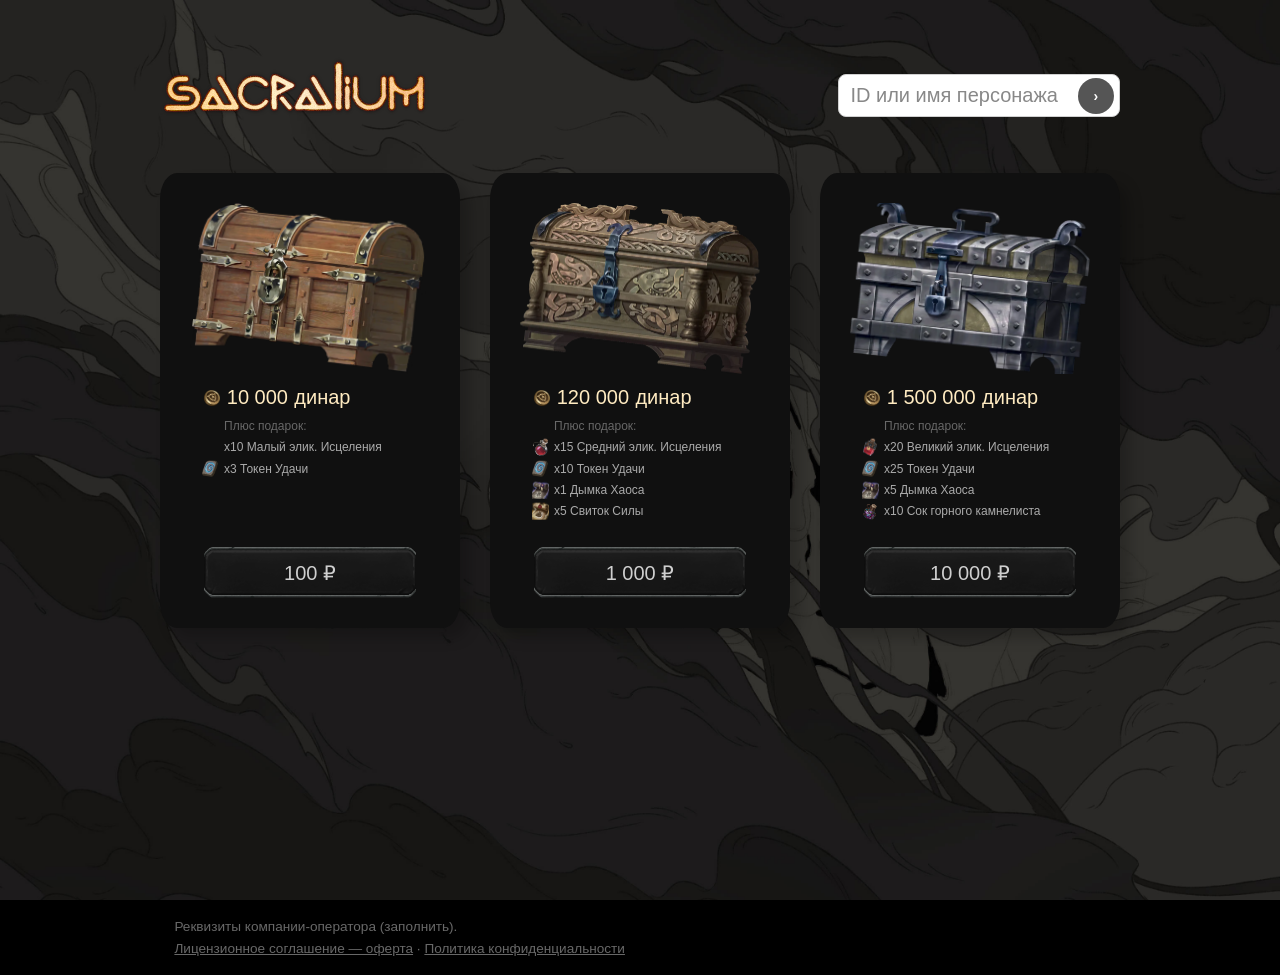
==== commit c32775e7: "Add script for dynamic price display and update product card structure in index.html" ====
--- a/index.html
+++ b/index.html
@@ -6,6 +6,7 @@
         <meta name="viewport" content="width=device-width, initial-scale=1.0" />
         <title>Магазин — SACRALIUM</title>
         <link rel="stylesheet" href="style/style.css" />
+        <script src="script/main.js" defer></script>
     </head>
     <body>
         <div class="page-wrap">
@@ -29,19 +30,19 @@
                             <img src="./images/chest-1.png" alt="Деревянный сундук" onerror="this.style.background = '#3d2914'" />
                         </div>
 
-                        <div class="price-dinar">10 000 динар</div>
+                        <div class="price-dinar" data-dinar="10000"><span class="price-dinar__num"></span> динар</div>
                         <p class="bonus-title">Плюс подарок:</p>
                         <ul class="bonus-list">
                             <li class="bonus-item--elixir-maly">x10 Малый элик. Исцеления</li>
                             <li class="bonus-item--token-udachi">x3 Токен Удачи</li>
                         </ul>
-                        <button type="button" class="btn-buy" disabled data-price="100">100 <span class="btn-buy__rub">₽</span></button>
+                        <button type="button" class="btn-buy" disabled data-price="100"><span class="btn-buy__num"></span> <span class="btn-buy__rub">₽</span></button>
                     </article>
                     <article class="product-card">
                         <div class="chest-image">
                             <img class="chest-image" src="./images/chest-2.png" alt="Резной сундук" onerror="this.style.background = '#2a2438'" />
                         </div>
-                        <div class="price-dinar">120 000 динар</div>
+                        <div class="price-dinar" data-dinar="120000"><span class="price-dinar__num"></span> динар</div>
                         <p class="bonus-title">Плюс подарок:</p>
                         <ul class="bonus-list">
                             <li class="bonus-item--elixir-sredniy">x15 Средний элик. Исцеления</li>
@@ -49,13 +50,13 @@
                             <li class="bonus-item--dymka-haosa">x1 Дымка Хаоса</li>
                             <li class="bonus-item--svitok-sily">x5 Свиток Силы</li>
                         </ul>
-                        <button type="button" class="btn-buy" disabled data-price="1000">1000 <span class="btn-buy__rub">₽</span></button>
+                        <button type="button" class="btn-buy" disabled data-price="1000"><span class="btn-buy__num"></span> <span class="btn-buy__rub">₽</span></button>
                     </article>
                     <article class="product-card">
                         <div class="chest-image">
                             <img class="chest-image" src="./images/chest-3.png" alt="Металлический сундук" onerror="this.style.background = '#2c2c2c'" />
                         </div>
-                        <div class="price-dinar">1 500 000 динар</div>
+                        <div class="price-dinar" data-dinar="1500000"><span class="price-dinar__num"></span> динар</div>
                         <p class="bonus-title">Плюс подарок:</p>
                         <ul class="bonus-list">
                             <li class="bonus-item--elixir-velikiy">x20 Великий элик. Исцеления</li>
@@ -63,7 +64,7 @@
                             <li class="bonus-item--dymka-haosa">x5 Дымка Хаоса</li>
                             <li class="bonus-item--sok-kamnelysta">x10 Сок горного камнелиста</li>
                         </ul>
-                        <button type="button" class="btn-buy" disabled data-price="10000">10 000 <span class="btn-buy__rub">₽</span></button>
+                        <button type="button" class="btn-buy" disabled data-price="10000"><span class="btn-buy__num"></span> <span class="btn-buy__rub">₽</span></button>
                     </article>
                 </section>
             </div>
@@ -75,71 +76,5 @@
                 <p><a href="/docs/oferta.pdf" target="_blank" rel="noopener">Лицензионное соглашение — оферта</a> · <a href="/docs/policy.pdf" target="_blank" rel="noopener">Политика конфиденциальности</a></p>
             </div>
         </footer>
-
-        <script>
-            ;(function () {
-                var searchInput = document.getElementById("characterSearch")
-                var inputWrap = document.getElementById("characterInputWrap")
-                var btnSearch = document.getElementById("btnSearch")
-                var characterLabel = document.getElementById("characterLabel")
-                var buyButtons = document.querySelectorAll(".product-card .btn-buy")
-
-                function getCharId() {
-                    var params = new URLSearchParams(window.location.search)
-                    return params.get("charID") || ""
-                }
-
-                function getCharacterName() {
-                    var id = getCharId()
-                    return id ? decodeURIComponent(id) : ""
-                }
-
-                function hasValidChar() {
-                    return getCharId().length > 0
-                }
-
-                function updateUI() {
-                    var name = getCharacterName()
-                    if (hasValidChar()) {
-                        characterLabel.innerHTML = "Покупка для персонажа: " + `<span class="character-name">${name}</span>`
-                        characterLabel.style.display = "block"
-                        inputWrap.style.display = "none"
-                        buyButtons.forEach(function (btn) {
-                            btn.disabled = false
-                        })
-                    } else {
-                        characterLabel.style.display = "none"
-                        inputWrap.style.display = "flex"
-                        characterLabel.textContent = ""
-                        buyButtons.forEach(function (btn) {
-                            btn.disabled = true
-                        })
-                    }
-                }
-
-                searchInput.addEventListener("input", function () {
-                    inputWrap.classList.toggle("has-input", this.value.trim().length >= 1)
-                    btnSearch.disabled = this.value.trim().length < 1
-                })
-
-                btnSearch.addEventListener("click", function () {
-                    if (this.disabled) return
-                    var query = searchInput.value.trim()
-                    if (!query) return
-                    window.location.search = "charID=" + encodeURIComponent(query)
-                })
-
-                var resultPages = ["success.html", "pending.html", "cancel.html"]
-                buyButtons.forEach(function (btn, index) {
-                    btn.addEventListener("click", function () {
-                        if (this.disabled) return
-                        // Demo: 1st card → success, 2nd → pending, 3rd → cancel
-                        window.location.href = resultPages[index] || "success.html"
-                    })
-                })
-
-                updateUI()
-            })()
-        </script>
     </body>
 </html>
